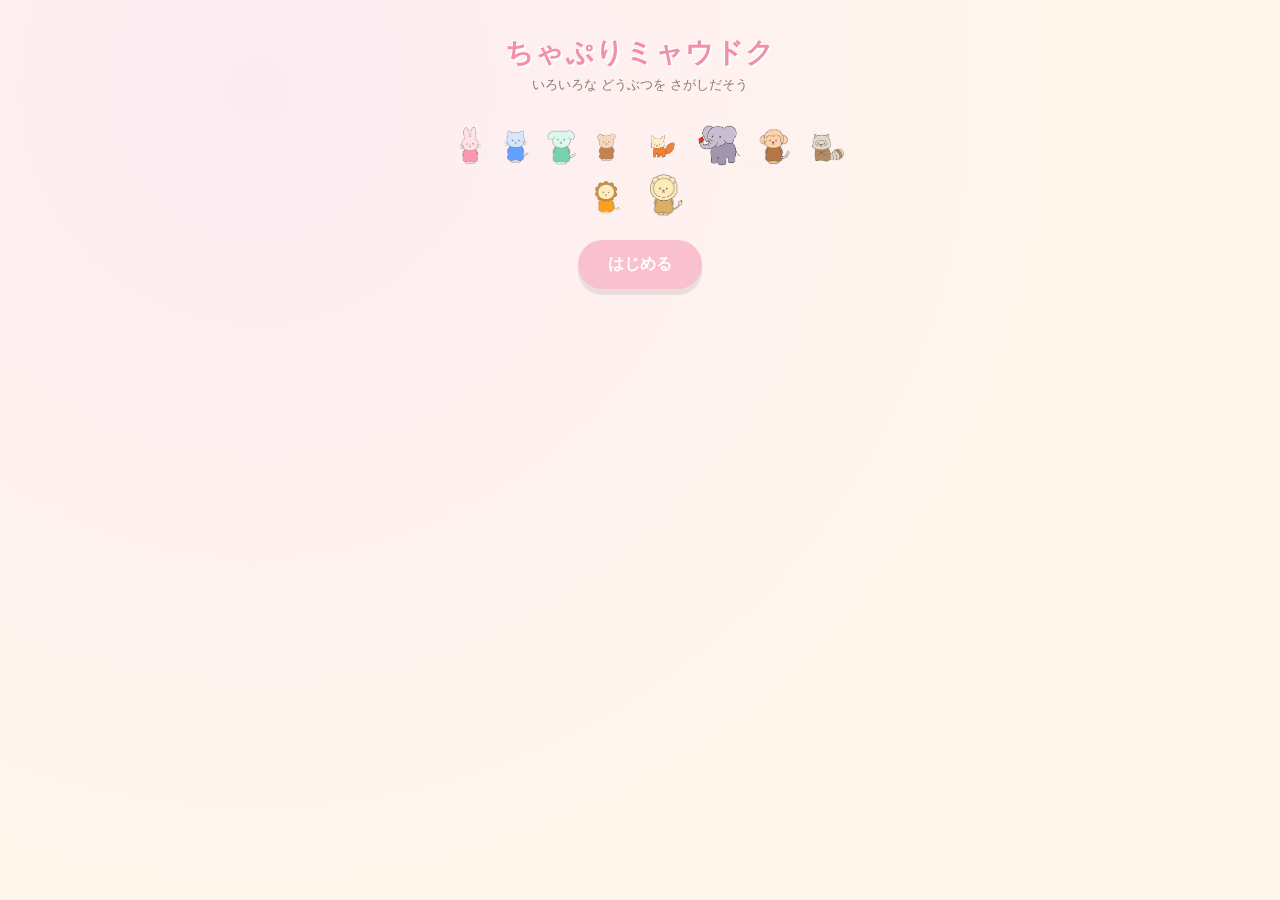
==== cmdoku/index.html @ e3582dec "add" ====
<!DOCTYPE html>
<html lang="ja">
<head>
<meta charset="UTF-8">
<meta name="viewport" content="width=device-width, initial-scale=1.0, maximum-scale=1.0, user-scalable=no">
<meta http-equiv="Content-Security-Policy" content="default-src 'none'; img-src 'self'; style-src 'self' 'unsafe-inline'; script-src 'self' 'unsafe-inline'; connect-src 'none'; object-src 'none'; base-uri 'none'; form-action 'none'; frame-src 'none'; media-src 'none'; worker-src 'none'; manifest-src 'none';">
<meta name="referrer" content="no-referrer">
<meta name="robots" content="noindex, nofollow">
<title>ちゃぷりミャウドク</title>
<style>
  :root{
    --pink:#F9C0D0; --pink-d:#F28FAA;
    --blue:#CFE3FB; --blue-d:#8FB8ED;
    --mint:#C9EEDD; --mint-d:#7FD3B0;
    --brown:#D9B98C; --brown-d:#B98F55;
    --orange:#F5B36B; --orange-d:#E8903B;
    --lavender:#CFC9E8; --lavender-d:#A79ED4;
    --skin:#F0C9A0; --skin-d:#D8A868;
    --tanuki:#C9A67E; --tanuki-d:#A87D53;
    --gold:#F2C14E; --gold-d:#DE9F1F;
    --cream:#F5E1B7; --cream-d:#E0BD7C;
    --bg1:#FFF6EC; --bg2:#FDEBF3;
    --ink:#5A4A42; --ink-soft:#8A776C;
    --panel:#FFFFFF;
    --shadow: 0 6px 0 rgba(0,0,0,0.08);
  }
  *{ box-sizing:border-box; -webkit-tap-highlight-color: transparent; }
  html,body{
    margin:0; padding:0; height:100%;
    font-family:-apple-system,BlinkMacSystemFont,"Hiragino Maru Gothic ProN","Yu Gothic","Helvetica Neue",sans-serif;
    color:var(--ink);
    background: radial-gradient(circle at 20% 10%, var(--bg2), var(--bg1) 60%);
    overscroll-behavior:none;
    user-select:none;
  }
  #app{ min-height:100%; display:flex; flex-direction:column; align-items:center; padding:16px; }
  .screen{ width:100%; max-width:520px; display:none; flex-direction:column; align-items:center; animation: fadeIn .35s ease; }
  .screen.active{ display:flex; }
  @keyframes fadeIn{ from{ opacity:0; transform:translateY(8px);} to{opacity:1; transform:translateY(0);} }

  h1.title{
    font-size:28px; margin:18px 0 4px; color:var(--pink-d);
    text-shadow: 2px 2px 0 #fff, -1px -1px 0 #fff;
    letter-spacing:1px;
  }
  .subtitle{ font-size:13px; color:var(--ink-soft); margin-bottom:18px; }

  .zoo-row{ display:flex; justify-content:center; flex-wrap:wrap; gap:6px; margin:10px 0 20px; max-width:420px; }
  .zoo-row img{ width:46px; height:46px; object-fit:contain; animation: bounce 1.6s infinite ease-in-out; }
  .zoo-row img:nth-child(2n){ animation-delay:.15s; }
  .zoo-row img:nth-child(3n){ animation-delay:.3s; }
  .zoo-row img:nth-child(5n){ animation-delay:.45s; }
  @keyframes bounce{ 0%,100%{ transform:translateY(0);} 50%{ transform:translateY(-10px);} }

  button{ font-family:inherit; cursor:pointer; border:none; }
  .btn{
    background:var(--pink); color:#fff; font-weight:700; font-size:16px;
    padding:14px 30px; border-radius:999px; box-shadow:var(--shadow);
    transition: transform .08s ease;
  }
  .btn:active{ transform:translateY(4px); box-shadow:0 2px 0 rgba(0,0,0,0.08); }
  .btn.secondary{ background:var(--blue); }
  .btn.small{ padding:8px 18px; font-size:13px; }
  .btn:disabled{ opacity:.4; }

  .stack{ position:relative; z-index:1; display:flex; flex-direction:column; gap:12px; align-items:center; width:100%; }

  /* ステージ選択 */
  .tabs{ display:flex; gap:8px; margin-bottom:16px; }
  .tab-btn{
    background:#fff; color:var(--ink-soft); padding:9px 16px; border-radius:999px;
    font-size:14px; font-weight:700; box-shadow:0 3px 0 rgba(0,0,0,.06);
  }
  .tab-btn.active{ background:var(--gold); color:#fff; }
  .stage-grid{
    display:grid; grid-template-columns:repeat(5,1fr); gap:10px; width:100%; max-width:420px;
  }
  .stage-cell{
    aspect-ratio:1; background:#fff; border-radius:16px; box-shadow:0 4px 0 rgba(0,0,0,.08);
    display:flex; flex-direction:column; align-items:center; justify-content:center; gap:2px;
    font-weight:800; font-size:18px; color:var(--ink);
  }
  .stage-cell .star{ font-size:12px; color:var(--gold-d); }
  .stage-cell.cleared{ background:linear-gradient(160deg,#FFF3D6,#FFE3B0); }
  .stage-preview{ display:flex; gap:2px; margin-top:2px; }
  .stage-preview img{ width:14px; height:14px; object-fit:contain; opacity:.85; }

  /* ゲーム画面 */
  .game-header{
    width:100%; max-width:480px; display:flex; align-items:center; justify-content:space-between;
    margin-bottom:10px; padding:0 4px;
  }
  .hearts{ font-size:20px; letter-spacing:2px; }
  .timer{ font-size:15px; font-weight:700; color:var(--ink-soft); background:#fff; padding:4px 12px; border-radius:999px; box-shadow:0 3px 0 rgba(0,0,0,.06); }
  .stage-label{ font-size:13px; font-weight:700; color:var(--ink-soft); }

  .board-wrap{
    width:100%; max-width:480px; aspect-ratio:1; background:#fff; border-radius:20px;
    box-shadow:0 8px 0 rgba(0,0,0,.08); padding:8px; margin-bottom:12px;
  }
  .board{
    width:100%; height:100%; display:grid; gap:2px; border-radius:12px; overflow:hidden;
    touch-action:none;
  }
  .cell{
    position:relative; display:flex; align-items:center; justify-content:center;
    overflow:hidden;
  }
  .cell::after{
    content:""; position:absolute; inset:0; border:1px solid rgba(255,255,255,.55); pointer-events:none;
  }
  .cell img.animal-icon{
    width:72%; height:72%; object-fit:contain; opacity:.28; transition:opacity .15s ease, transform .15s ease;
    pointer-events:none;
  }
  .cell.filled img.animal-icon{ opacity:1; transform:scale(1); animation: pop .28s ease; }
  @keyframes pop{ 0%{ transform:scale(.3); } 60%{ transform:scale(1.18);} 100%{ transform:scale(1);} }
  .cell .mark{
    position:absolute; font-size:1.4em; font-weight:900; color:rgba(90,74,66,.55); pointer-events:none;
  }
  .cell.mistake{ animation: shake .4s ease; }
  @keyframes shake{
    0%,100%{ transform:translateX(0);} 20%{transform:translateX(-6px);} 40%{transform:translateX(6px);}
    60%{transform:translateX(-4px);} 80%{transform:translateX(4px);}
  }
  .cell.mistake::before{ content:""; position:absolute; inset:0; background:rgba(230,80,80,.35); }
  .cell.hint-highlight{ box-shadow: inset 0 0 0 3px #fff, inset 0 0 0 6px var(--pink-d); animation: pulse 1s infinite; }
  @keyframes pulse{ 0%,100%{ filter:brightness(1);} 50%{ filter:brightness(1.15);} }

  .region-0{background:var(--pink);} .region-1{background:var(--blue);}
  .region-2{background:var(--mint);} .region-3{background:var(--brown);}
  .region-4{background:var(--orange);} .region-5{background:var(--lavender);}
  .region-6{background:var(--skin);} .region-7{background:var(--tanuki);}
  .region-8{background:var(--gold);} .region-9{background:var(--cream);}

  .controls{ display:flex; gap:8px; flex-wrap:wrap; justify-content:center; margin-bottom:10px; }
  .ctrl-btn{
    background:#fff; padding:10px 14px; border-radius:14px; font-size:13px; font-weight:700;
    box-shadow:0 3px 0 rgba(0,0,0,.07); color:var(--ink); display:flex; align-items:center; gap:5px;
  }
  .ctrl-btn:active{ transform:translateY(2px); box-shadow:none; }

  .hint-bubble{
    position:fixed; left:50%; bottom:18px; transform:translateX(-50%);
    background:var(--ink); color:#fff; padding:10px 18px; border-radius:14px; font-size:13px;
    max-width:88%; text-align:center; opacity:0; transition:opacity .25s ease; pointer-events:none; z-index:50;
  }
  .hint-bubble.show{ opacity:.94; }

  /* 失敗オーバーレイ */
  .overlay{
    position:fixed; inset:0; background:rgba(90,74,66,.45); display:none;
    align-items:center; justify-content:center; z-index:60;
  }
  .overlay.show{ display:flex; }
  .overlay-card{
    background:#fff; border-radius:22px; padding:28px 26px; text-align:center; max-width:320px;
    box-shadow:0 10px 0 rgba(0,0,0,.1);
  }
  .overlay-card h2{ margin:0 0 8px; color:var(--pink-d); }
  .overlay-card p{ margin:0 0 18px; font-size:14px; color:var(--ink-soft); }

  /* クリア画面 */
  .clear-burst{
    position:absolute; top:8px; left:50%; width:340px; height:340px; transform:translateX(-50%);
    background: conic-gradient(from 0deg,
      rgba(255,214,140,.55) 0deg, rgba(255,214,140,0) 18deg,
      rgba(255,180,210,.55) 40deg, rgba(255,180,210,0) 58deg,
      rgba(180,220,255,.5) 80deg, rgba(180,220,255,0) 98deg,
      rgba(255,214,140,.55) 120deg, rgba(255,214,140,0) 138deg,
      rgba(255,180,210,.5) 160deg, rgba(255,180,210,0) 178deg,
      rgba(180,220,255,.55) 200deg, rgba(180,220,255,0) 218deg,
      rgba(255,214,140,.5) 240deg, rgba(255,214,140,0) 258deg,
      rgba(255,180,210,.55) 280deg, rgba(255,180,210,0) 298deg,
      rgba(180,220,255,.5) 320deg, rgba(180,220,255,0) 338deg,
      rgba(255,214,140,.55) 360deg);
    border-radius:50%;
    animation: burstSpin 9s linear infinite;
    pointer-events:none; z-index:0;
  }
  @keyframes burstSpin{ from{ transform:translateX(-50%) rotate(0deg);} to{ transform:translateX(-50%) rotate(360deg);} }

  .confetti-layer{ position:fixed; inset:0; pointer-events:none; overflow:hidden; z-index:70; }
  .confetti-piece{
    position:absolute; top:-24px; border-radius:2px; opacity:0.95;
    animation-name: confettiFall; animation-timing-function: cubic-bezier(.35,0,.65,1); animation-fill-mode: forwards;
  }
  @keyframes confettiFall{
    0%{ transform:translateY(-24px) rotate(0deg); opacity:1; }
    85%{ opacity:1; }
    100%{ transform:translateY(112vh) rotate(640deg); opacity:0.85; }
  }

  #screen-clear{ position:relative; z-index:1; padding-top:6px; }
  .clear-animals{
    position:relative; z-index:1; display:flex; justify-content:center; flex-wrap:wrap; gap:8px;
    margin:14px 0 8px;
  }
  .clear-animals img{
    width:58px; height:58px; object-fit:contain;
    animation: clearPop .6s cubic-bezier(.34,1.56,.64,1) both, wiggle 1.4s ease-in-out .6s infinite;
    filter: drop-shadow(0 4px 6px rgba(0,0,0,.12));
  }
  @keyframes clearPop{
    0%{ transform:scale(0) rotate(-30deg); opacity:0; }
    60%{ transform:scale(1.25) rotate(8deg); opacity:1; }
    100%{ transform:scale(1) rotate(0deg); opacity:1; }
  }
  @keyframes wiggle{
    0%,100%{ transform:rotate(0deg) translateY(0); }
    25%{ transform:rotate(-6deg) translateY(-3px); }
    75%{ transform:rotate(6deg) translateY(-3px); }
  }
  .praise{
    position:relative; z-index:1;
    font-size:32px; font-weight:900; color:var(--pink-d); margin:8px 0 4px; text-align:center;
    text-shadow:3px 3px 0 #fff, -1px -1px 0 #fff;
    animation: praisePop .55s cubic-bezier(.34,1.56,.64,1) both;
  }
  @keyframes praisePop{
    0%{ transform:scale(.2) rotate(-10deg); opacity:0; }
    55%{ transform:scale(1.18) rotate(4deg); opacity:1; }
    80%{ transform:scale(.94) rotate(-2deg); }
    100%{ transform:scale(1) rotate(0deg); opacity:1; }
  }
  .clear-stats{
    position:relative; z-index:1; font-size:14px; color:var(--ink-soft); margin-bottom:18px;
    animation: fadeIn .5s ease .3s both;
  }
  .clear-sparkle{
    position:absolute; z-index:1; font-size:22px; pointer-events:none;
    animation: sparklePop 1.1s ease-out both;
  }
  @keyframes sparklePop{
    0%{ transform:scale(0) rotate(0deg); opacity:0; }
    40%{ transform:scale(1.3) rotate(20deg); opacity:1; }
    100%{ transform:scale(.8) rotate(40deg); opacity:0; }
  }
</style>
</head>
<body>
<div id="app">

  <!-- タイトル画面 -->
  <section id="screen-title" class="screen active">
    <h1 class="title">ちゃぷりミャウドク</h1>
    <div class="subtitle">いろいろな どうぶつを さがしだそう</div>
    <div class="zoo-row" id="titleZoo"></div>
    <div class="stack">
      <button class="btn" id="btnStart">はじめる</button>
      <button class="btn secondary" id="btnContinue" style="display:none;">つづきから</button>
    </div>
  </section>

  <!-- ステージ選択画面 -->
  <section id="screen-select" class="screen">
    <h1 class="title" style="font-size:22px;">ステージ せんたく</h1>
    <div class="tabs">
      <button class="tab-btn active" data-level="easy">かんたん</button>
      <button class="tab-btn" data-level="normal">ふつう</button>
      <button class="tab-btn" data-level="hard">むずかしい</button>
    </div>
    <div class="stage-grid" id="stageGrid"></div>
    <div style="height:16px;"></div>
    <button class="btn small secondary" id="btnBackToTitle">タイトルへ もどる</button>
  </section>

  <!-- ゲーム画面 -->
  <section id="screen-game" class="screen">
    <div class="game-header">
      <div class="stage-label" id="stageLabel">ステージ 1</div>
      <div class="hearts" id="heartsView">❤️❤️❤️</div>
      <div class="timer" id="timerView">00:00</div>
    </div>
    <div class="board-wrap">
      <div class="board" id="board"></div>
    </div>
    <div class="controls">
      <button class="ctrl-btn" id="btnUndo">↩ もどす</button>
      <button class="ctrl-btn" id="btnClearMarks">✖ ×を消す</button>
      <button class="ctrl-btn" id="btnHint">💡 ヒント</button>
      <button class="ctrl-btn" id="btnRestart">🔄 さいしょから</button>
    </div>
    <button class="btn small secondary" id="btnBackToSelect">ステージ選択へ</button>
  </section>

  <!-- クリア画面 -->
  <section id="screen-clear" class="screen">
    <div class="clear-burst"></div>
    <div class="clear-animals" id="clearZoo"></div>
    <div class="praise" id="praiseText">ちゃぷりすごい！</div>
    <div class="clear-stats" id="clearStats">タイム 00:00 ／ ミス 0かい</div>
    <div class="stack">
      <button class="btn" id="btnNextStage">つぎのステージへ</button>
      <button class="btn secondary" id="btnClearToSelect">ステージ選択へ</button>
    </div>
  </section>

</div>

<div class="hint-bubble" id="hintBubble"></div>
<div class="confetti-layer" id="confettiLayer"></div>

<div class="overlay" id="failOverlay">
  <div class="overlay-card">
    <h2>むむむ…</h2>
    <p>ハートがなくなっちゃった。<br>もういちど ちょうせんしてみよう！</p>
    <button class="btn" id="btnRetryFromFail">さいしょから やりなおす</button>
  </div>
</div>

<script src="stages.js"></script>
<script>
(function(){
  "use strict";

  var ANIMALS = ['usagi','neko','inu','kuma','kitsune','zou','saru','tanuki','lion','lioness'];
  var ANIMAL_SET = Object.create(null);
  ANIMALS.forEach(function(a){ ANIMAL_SET[a] = true; });
  // stages.js のデータが万一壊れていても、想定外の文字列から画像パスを組み立てないようにする防御的チェック
  function safeAnimalSrc(name){
    var safeName = (typeof name === 'string' && ANIMAL_SET[name]) ? name : 'usagi';
    return 'assets/' + safeName + '.png';
  }
  var ANIMAL_LABEL = {
    usagi:'うさぎ', neko:'ねこ', inu:'いぬ', kuma:'くま', kitsune:'きつね',
    zou:'ぞう', saru:'さる', tanuki:'たぬき', lion:'ライオン', lioness:'めすライオン'
  };
  var LEVEL_LABEL = { easy:'かんたん', normal:'ふつう', hard:'むずかしい' };
  var DOUBLE_TAP_MS = 280;
  var SAVE_KEY = 'chapuri_meowdoku_save_v1';

  var STAGES = (window.CHAPURI_MEOWDOKU_STAGES || []).map(function(s){
    // レギオンIDごとに動物名を引けるようにしておく
    return s;
  });

  /* ---------------- localStorage セーブ管理（安全性チェック付き） ---------------- */
  function defaultSave(){ return { clearedStageIds:[], bestTimes:{}, lastStageId:null }; }

  function loadSave(){
    try{
      var raw = window.localStorage.getItem(SAVE_KEY);
      if(!raw) return defaultSave();
      var data = JSON.parse(raw);
      if(!data || typeof data !== 'object') return defaultSave();
      var out = defaultSave();
      if(Array.isArray(data.clearedStageIds)){
        out.clearedStageIds = data.clearedStageIds.filter(function(v){ return typeof v === 'number' && isFinite(v); });
      }
      if(data.bestTimes && typeof data.bestTimes === 'object' && !Array.isArray(data.bestTimes)){
        Object.keys(data.bestTimes).forEach(function(k){
          var v = data.bestTimes[k];
          if(typeof v === 'number' && isFinite(v) && v >= 0){ out.bestTimes[k] = v; }
        });
      }
      if(typeof data.lastStageId === 'number' && isFinite(data.lastStageId)){
        out.lastStageId = data.lastStageId;
      }
      return out;
    }catch(e){
      return defaultSave();
    }
  }

  function writeSave(data){
    try{
      var safe = {
        clearedStageIds: Array.isArray(data.clearedStageIds) ? data.clearedStageIds.filter(function(v){return typeof v==='number';}) : [],
        bestTimes: {},
        lastStageId: (typeof data.lastStageId === 'number') ? data.lastStageId : null
      };
      if(data.bestTimes && typeof data.bestTimes === 'object'){
        Object.keys(data.bestTimes).forEach(function(k){
          var v = data.bestTimes[k];
          if(typeof v === 'number' && isFinite(v) && v>=0){ safe.bestTimes[k] = v; }
        });
      }
      window.localStorage.setItem(SAVE_KEY, JSON.stringify(safe));
    }catch(e){ /* 保存に失敗しても致命的ではないので握りつぶす */ }
  }

  var save = loadSave();

  /* ---------------- サウンド (Web Audio API) ---------------- */
  var audioCtx = null;
  function ensureAudio(){
    if(!audioCtx){
      try{ audioCtx = new (window.AudioContext || window.webkitAudioContext)(); }catch(e){ audioCtx = null; }
    }
    if(audioCtx && audioCtx.state === 'suspended'){ audioCtx.resume(); }
  }
  function beep(freq, dur, type, gainVal, delay){
    if(!audioCtx) return;
    var t0 = audioCtx.currentTime + (delay||0);
    var osc = audioCtx.createOscillator();
    var gain = audioCtx.createGain();
    osc.type = type || 'sine';
    osc.frequency.setValueAtTime(freq, t0);
    gain.gain.setValueAtTime(0, t0);
    gain.gain.linearRampToValueAtTime(gainVal||0.15, t0+0.01);
    gain.gain.exponentialRampToValueAtTime(0.001, t0+dur);
    osc.connect(gain); gain.connect(audioCtx.destination);
    osc.start(t0); osc.stop(t0+dur+0.02);
  }
  function sndTap(){ beep(520,0.06,'sine',0.08); }
  function sndMark(){ beep(380,0.07,'triangle',0.10); }
  function sndPlace(){ beep(660,0.09,'sine',0.14); beep(880,0.10,'sine',0.10,0.06); }
  function sndMistake(){ beep(180,0.22,'sawtooth',0.14); }
  function sndClear(){
    [523,659,784,1046].forEach(function(f,i){ beep(f,0.22,'sine',0.14, i*0.09); });
  }
  function sndFanfare(){
    // クリア画面が表示される瞬間に鳴らす、少し長めで豪華な祝福フレーズ
    var melody = [784,880,988,1175,1319];
    melody.forEach(function(f,i){ beep(f,0.26,'triangle',0.13, i*0.085); });
    [523,659,784].forEach(function(f){ beep(f,0.6,'sine',0.08,0.42); });
  }

  /* ---------------- 画面遷移 ---------------- */
  var screens = {
    title: document.getElementById('screen-title'),
    select: document.getElementById('screen-select'),
    game: document.getElementById('screen-game'),
    clear: document.getElementById('screen-clear')
  };
  function showScreen(name){
    Object.keys(screens).forEach(function(k){ screens[k].classList.toggle('active', k===name); });
    if(name !== 'game'){
      // ゲーム画面から離れるときは、保留中のタップ判定やドラッグ状態を破棄しておく
      // （放置すると、あとで別ステージに対して誤発火する原因になるため）
      cancelPendingTap();
      dragState = null;
      // 未クリアのままゲーム画面を離れた場合、タイマーのsetIntervalが動き続けてしまうため止める
      if(G && G.timerHandle){ clearInterval(G.timerHandle); G.timerHandle = null; }
      // クリア演出待ちの間に手動で移動した場合は、あとから勝手にクリア画面へ飛ばさないようにする
      if(G){ G.celebrationPending = false; }
    }
  }

  /* タイトル画面の動物たち */
  (function initTitleZoo(){
    var zoo = document.getElementById('titleZoo');
    ANIMALS.forEach(function(a){
      var img = document.createElement('img');
      img.src = safeAnimalSrc(a); img.alt = ANIMAL_LABEL[a];
      zoo.appendChild(img);
    });
  })();

  if(save.lastStageId !== null){
    document.getElementById('btnContinue').style.display = 'inline-block';
  }

  document.getElementById('btnStart').addEventListener('click', function(){
    ensureAudio();
    renderStageGrid('easy');
    showScreen('select');
  });
  document.getElementById('btnContinue').addEventListener('click', function(){
    ensureAudio();
    var stage = STAGES.find(function(s){ return s.id === save.lastStageId; });
    if(stage){ loadStage(stage); showScreen('game'); }
    else { renderStageGrid('easy'); showScreen('select'); }
  });
  document.getElementById('btnBackToTitle').addEventListener('click', function(){ showScreen('title'); });
  document.getElementById('btnBackToSelect').addEventListener('click', function(){
    renderStageGrid(currentTabLevel);
    showScreen('select');
  });
  document.getElementById('btnClearToSelect').addEventListener('click', function(){
    renderStageGrid(currentTabLevel);
    showScreen('select');
  });

  /* ---------------- ステージ選択 ---------------- */
  var currentTabLevel = 'easy';
  var tabButtons = document.querySelectorAll('.tab-btn');
  tabButtons.forEach(function(btn){
    btn.addEventListener('click', function(){
      tabButtons.forEach(function(b){ b.classList.remove('active'); });
      btn.classList.add('active');
      currentTabLevel = btn.getAttribute('data-level');
      renderStageGrid(currentTabLevel);
    });
  });

  function renderStageGrid(level){
    currentTabLevel = level;
    var grid = document.getElementById('stageGrid');
    grid.innerHTML = '';
    var list = STAGES.filter(function(s){ return s.level === level; });
    list.forEach(function(stage, idx){
      var cell = document.createElement('button');
      cell.className = 'stage-cell' + (save.clearedStageIds.indexOf(stage.id) >= 0 ? ' cleared' : '');
      var num = document.createElement('div');
      num.textContent = (idx+1);
      cell.appendChild(num);
      var star = document.createElement('div');
      star.className = 'star';
      star.textContent = save.clearedStageIds.indexOf(stage.id) >= 0 ? '★ クリア' : (stage.size+'x'+stage.size);
      cell.appendChild(star);
      var preview = document.createElement('div');
      preview.className = 'stage-preview';
      stage.regionAnimals.slice(0,5).forEach(function(a){
        var img = document.createElement('img');
        img.src = safeAnimalSrc(a); img.alt='';
        preview.appendChild(img);
      });
      cell.appendChild(preview);
      cell.addEventListener('click', function(){
        ensureAudio();
        loadStage(stage);
        showScreen('game');
      });
      grid.appendChild(cell);
    });
  }

  /* ---------------- ゲーム状態 ---------------- */
  var G = null; // 現在プレイ中のステージ状態

  function cloneCellState(cs){
    return cs.map(function(row){ return row.slice(); });
  }

  function loadStage(stage){
    cancelPendingTap();
    dragState = null;
    if(G && G.timerHandle){ clearInterval(G.timerHandle); G.timerHandle = null; } // 直前ステージのタイマーが残らないようにする
    G = {
      stage: stage,
      size: stage.size,
      regionMap: stage.regionMap,
      regionAnimals: stage.regionAnimals,
      cellState: Array.from({length:stage.size}, function(){ return new Array(stage.size).fill('empty'); }),
      hearts: 3,
      history: [],
      startTime: Date.now(),
      elapsedBeforePause: 0,
      timerHandle: null,
      finished: false,
      celebrationPending: false
    };
    save.lastStageId = stage.id;
    writeSave(save);

    document.getElementById('stageLabel').textContent =
      LEVEL_LABEL[stage.level] + ' ・ ステージ ' + (STAGES.filter(function(s){return s.level===stage.level;}).findIndex(function(s){return s.id===stage.id;})+1);
    renderHearts();
    renderBoard();
    startTimer();
    document.getElementById('failOverlay').classList.remove('show');
  }

  function renderHearts(){
    var full = '❤️'.repeat(Math.max(G.hearts,0));
    var empty = '🤍'.repeat(Math.max(3-G.hearts,0));
    document.getElementById('heartsView').textContent = full + empty;
  }

  function startTimer(){
    if(G.timerHandle) clearInterval(G.timerHandle);
    G.startTime = Date.now();
    updateTimerView();
    G.timerHandle = setInterval(updateTimerView, 500);
  }
  function stopTimer(){
    if(G.timerHandle){ clearInterval(G.timerHandle); G.timerHandle = null; }
  }
  function elapsedSeconds(){
    return Math.floor((Date.now() - G.startTime)/1000);
  }
  function formatTime(sec){
    var m = Math.floor(sec/60), s = sec%60;
    return (m<10?'0':'')+m+':'+(s<10?'0':'')+s;
  }
  function updateTimerView(){
    document.getElementById('timerView').textContent = formatTime(elapsedSeconds());
  }

  /* ---------------- 盤面描画 ---------------- */
  function renderBoard(){
    var board = document.getElementById('board');
    board.innerHTML = '';
    board.style.gridTemplateColumns = 'repeat('+G.size+', 1fr)';
    board.style.gridTemplateRows = 'repeat('+G.size+', 1fr)';

    for(var r=0; r<G.size; r++){
      for(var c=0; c<G.size; c++){
        var region = G.regionMap[r][c];
        var animal = G.regionAnimals[region];
        var cell = document.createElement('div');
        cell.className = 'cell region-'+region;
        cell.dataset.row = r; cell.dataset.col = c;

        var img = document.createElement('img');
        img.className = 'animal-icon';
        img.src = safeAnimalSrc(animal);
        img.alt = ANIMAL_LABEL[animal];
        img.draggable = false;
        cell.appendChild(img);

        var mark = document.createElement('div');
        mark.className = 'mark';
        mark.textContent = '';
        cell.appendChild(mark);

        board.appendChild(cell);
      }
    }
    refreshCellVisuals();
  }

  function getCellEl(r,c){
    return document.querySelector('.cell[data-row="'+r+'"][data-col="'+c+'"]');
  }

  function refreshCellVisuals(){
    for(var r=0; r<G.size; r++){
      for(var c=0; c<G.size; c++){
        var el = getCellEl(r,c);
        if(!el) continue;
        var state = G.cellState[r][c];
        el.classList.toggle('filled', state === 'filled');
        var markEl = el.querySelector('.mark');
        markEl.textContent = (state === 'marked') ? '×' : '';
      }
    }
  }

  /* ---------------- 履歴（元に戻す） ---------------- */
  function pushHistory(){
    G.history.push({ cellState: cloneCellState(G.cellState), hearts: G.hearts });
    if(G.history.length > 200) G.history.shift();
  }
  function undo(){
    if(G.history.length === 0) return;
    var prev = G.history.pop();
    G.cellState = prev.cellState;
    G.hearts = prev.hearts;
    renderHearts();
    refreshCellVisuals();
  }

  /* ---------------- ルール判定 ---------------- */
  function isValidPlacement(r,c){
    var region = G.regionMap[r][c];
    for(var i=0;i<G.size;i++){
      for(var j=0;j<G.size;j++){
        if(i===r && j===c) continue;
        if(G.cellState[i][j] !== 'filled') continue;
        if(i===r) return false;
        if(j===c) return false;
        if(G.regionMap[i][j] === region) return false;
        if(Math.abs(i-r)<=1 && Math.abs(j-c)<=1) return false;
      }
    }
    return true;
  }

  function countFilled(){
    var n=0;
    for(var r=0;r<G.size;r++) for(var c=0;c<G.size;c++) if(G.cellState[r][c]==='filled') n++;
    return n;
  }

  /* ---------------- 操作ハンドラ ---------------- */
  function handleSingleTap(r,c){
    var state = G.cellState[r][c];
    if(state === 'filled') return; // 確定マスはシングルタップ無反応
    pushHistory();
    G.cellState[r][c] = (state === 'marked') ? 'empty' : 'marked';
    sndMark();
    refreshCellVisuals();
  }

  function handleDoubleTap(r,c){
    var state = G.cellState[r][c];
    if(state === 'filled'){
      pushHistory();
      G.cellState[r][c] = 'empty';
      sndTap();
      refreshCellVisuals();
      return;
    }
    if(isValidPlacement(r,c)){
      pushHistory();
      G.cellState[r][c] = 'filled';
      sndPlace();
      refreshCellVisuals();
      checkClear();
    } else {
      // ミス
      pushHistory();
      G.hearts = Math.max(0, G.hearts-1);
      renderHearts();
      sndMistake();
      var el = getCellEl(r,c);
      el.classList.add('mistake');
      setTimeout(function(){ el.classList.remove('mistake'); }, 420);
      if(G.hearts <= 0){
        G.finished = true;
        stopTimer();
        setTimeout(function(){ document.getElementById('failOverlay').classList.add('show'); }, 420);
      }
    }
  }

  function checkClear(){
    if(countFilled() === G.size){
      G.finished = true;
      stopTimer();
      var elapsed = elapsedSeconds();
      var mistakesMade = (3 - G.hearts);
      if(save.clearedStageIds.indexOf(G.stage.id) < 0){ save.clearedStageIds.push(G.stage.id); }
      var prevBest = save.bestTimes[G.stage.id];
      if(typeof prevBest !== 'number' || elapsed < prevBest){ save.bestTimes[G.stage.id] = elapsed; }
      writeSave(save);
      sndClear();
      // 完成した盤面をひと呼吸見せてから、お祝い画面へ切り替える
      var finishedStageRef = G;
      finishedStageRef.celebrationPending = true;
      setTimeout(function(){
        // その間にリスタート／別ステージへ移動、または手動でステージ選択等へ戻っていたら何もしない
        if(G !== finishedStageRef || !finishedStageRef.celebrationPending) return;
        showClearScreen(elapsed, mistakesMade);
      }, 1100);
    }
  }

  /* ---------------- ボードのタッチ/マウス処理 ---------------- */
  var pendingTap = null;   // {r,c,time,timer}
  var dragState = null;    // {active, pointerId, startX, startY, touched, historyPushed, _downCell}

  function cancelPendingTap(){
    if(pendingTap){ clearTimeout(pendingTap.timer); pendingTap = null; }
  }

  function attachBoardEvents(){
    var board = document.getElementById('board');
    board.addEventListener('pointerdown', onPointerDown);
    board.addEventListener('pointermove', onPointerMove);
    window.addEventListener('pointerup', onPointerUp);
    window.addEventListener('pointercancel', onPointerCancel);
  }
  attachBoardEvents(); // 盤面要素自体はステージ切替時も再利用されるため、登録は一度だけ行う

  function cellFromEvent(ev){
    var el = document.elementFromPoint(ev.clientX, ev.clientY);
    if(!el) return null;
    var cellEl = el.closest('.cell');
    if(!cellEl) return null;
    return { r: parseInt(cellEl.dataset.row,10), c: parseInt(cellEl.dataset.col,10) };
  }

  function onPointerDown(ev){
    if(!G || G.finished) return;
    if(dragState) return; // 既に別の指(ポインタ)で操作中は無視する（マルチタッチ対策）
    if(ev.button !== undefined && ev.button > 0) return; // 右クリック等は無視
    var cell = cellFromEvent(ev);
    if(!cell) return;
    dragState = { pointerId: ev.pointerId, startX: ev.clientX, startY: ev.clientY, active:false, touched:{}, historyPushed:false };
    dragState._downCell = cell;
  }

  function onPointerMove(ev){
    if(!dragState || !G || G.finished) return;
    if(ev.pointerId !== dragState.pointerId) return; // 別の指の動きは無視
    var dx = ev.clientX - dragState.startX;
    var dy = ev.clientY - dragState.startY;
    if(!dragState.active && Math.sqrt(dx*dx+dy*dy) > 8){
      dragState.active = true;
    }
    if(dragState.active){
      var cell = cellFromEvent(ev);
      if(!cell) return;
      var key = cell.r+'_'+cell.c;
      if(dragState.touched[key]) return;
      dragState.touched[key] = true;
      if(G.cellState[cell.r][cell.c] === 'empty'){
        if(!dragState.historyPushed){ pushHistory(); dragState.historyPushed = true; }
        G.cellState[cell.r][cell.c] = 'marked';
        refreshCellVisuals();
        sndMark();
      }
    }
  }

  function onPointerCancel(ev){
    if(dragState && ev.pointerId === dragState.pointerId){ dragState = null; }
  }

  function onPointerUp(ev){
    if(!dragState || ev.pointerId !== dragState.pointerId){ return; }
    var wasDrag = dragState.active;
    var downCell = dragState._downCell;
    dragState = null;
    if(!G || G.finished) return;
    if(wasDrag) return; // スワイプ操作は既に反映済み

    var cell = downCell;
    if(!cell) return;
    var now = Date.now();
    if(pendingTap && pendingTap.r === cell.r && pendingTap.c === cell.c && (now - pendingTap.time) < DOUBLE_TAP_MS){
      // 同じマスへの2回目のタップ = ダブルタップ確定
      clearTimeout(pendingTap.timer);
      pendingTap = null;
      handleDoubleTap(cell.r, cell.c);
    } else {
      // 別マスへのタップ、またはタイムアウト後のタップ。
      // 前回分の判定待ちが残っていた場合は、消してしまわずにシングルタップとして確定させる
      // （これをしないと、素早く別マスを連続タップした際に最初のタップの×印操作が消えてしまう）
      if(pendingTap){
        clearTimeout(pendingTap.timer);
        var flushed = pendingTap;
        pendingTap = null;
        handleSingleTap(flushed.r, flushed.c);
      }
      var r = cell.r, c = cell.c;
      pendingTap = {
        r:r, c:c, time: now,
        timer: setTimeout(function(){
          handleSingleTap(r,c);
          pendingTap = null;
        }, DOUBLE_TAP_MS)
      };
    }
  }

  /* ---------------- ボタン操作 ---------------- */
  document.getElementById('btnUndo').addEventListener('click', function(){ if(G && !G.finished) undo(); });
  document.getElementById('btnClearMarks').addEventListener('click', function(){
    if(!G || G.finished) return;
    pushHistory();
    for(var r=0;r<G.size;r++) for(var c=0;c<G.size;c++) if(G.cellState[r][c]==='marked') G.cellState[r][c]='empty';
    refreshCellVisuals();
  });
  document.getElementById('btnRestart').addEventListener('click', function(){
    if(!G) return;
    loadStage(G.stage);
  });
  document.getElementById('btnRetryFromFail').addEventListener('click', function(){
    document.getElementById('failOverlay').classList.remove('show');
    loadStage(G.stage);
  });

  /* ---------------- ヒント機能 ---------------- */
  document.getElementById('btnHint').addEventListener('click', function(){
    if(!G || G.finished) return;
    var hint = computeHint();
    if(!hint) return;
    var el = getCellEl(hint.r, hint.c);
    el.classList.add('hint-highlight');
    setTimeout(function(){ el.classList.remove('hint-highlight'); }, 2200);
    showHintBubble(hint.reason);
  });

  function showHintBubble(text){
    var bubble = document.getElementById('hintBubble');
    bubble.textContent = text;
    bubble.classList.add('show');
    clearTimeout(showHintBubble._t);
    showHintBubble._t = setTimeout(function(){ bubble.classList.remove('show'); }, 2400);
  }

  function computeCandidates(){
    var size = G.size;
    var candidate = Array.from({length:size}, function(){ return new Array(size).fill(true); });
    for(var r=0;r<size;r++){
      for(var c=0;c<size;c++){
        if(G.cellState[r][c] !== 'empty'){ candidate[r][c] = false; continue; }
        if(!isValidPlacement(r,c)) candidate[r][c] = false;
      }
    }
    return candidate;
  }

  function computeHint(){
    var size = G.size;
    var candidate = computeCandidates();

    // 行チェック：まだ確定していない行で、候補が1マスしかない
    for(var r=0;r<size;r++){
      var rowHasFilled = G.cellState[r].indexOf('filled') >= 0;
      if(rowHasFilled) continue;
      var cands = [];
      for(var c=0;c<size;c++) if(candidate[r][c]) cands.push(c);
      if(cands.length === 1){
        return { r:r, c:cands[0], reason: (r+1)+'行目は、この場所にしか置けません！' };
      }
    }
    // 列チェック
    for(var c=0;c<size;c++){
      var colHasFilled = false;
      for(var r2=0;r2<size;r2++) if(G.cellState[r2][c]==='filled') colHasFilled = true;
      if(colHasFilled) continue;
      var candsC = [];
      for(var r3=0;r3<size;r3++) if(candidate[r3][c]) candsC.push(r3);
      if(candsC.length === 1){
        return { r:candsC[0], c:c, reason: (c+1)+'列目は、この場所にしか置けません！' };
      }
    }
    // エリアチェック
    for(var region=0; region<size; region++){
      var animalName = ANIMAL_LABEL[G.regionAnimals[region]];
      var regionHasFilled = false;
      var candsR = [];
      for(var r4=0;r4<size;r4++){
        for(var c4=0;c4<size;c4++){
          if(G.regionMap[r4][c4] !== region) continue;
          if(G.cellState[r4][c4] === 'filled') regionHasFilled = true;
          if(candidate[r4][c4]) candsR.push([r4,c4]);
        }
      }
      if(regionHasFilled) continue;
      if(candsR.length === 1){
        return { r:candsR[0][0], c:candsR[0][1], reason: animalName+'のエリアは、この場所にしか置けません！' };
      }
    }
    // 論理的に確定できるマスがなければ、正解のマスをそのまま1つ教える
    for(var i=0;i<G.stage.solution.length;i++){
      var sr = G.stage.solution[i][0], sc = G.stage.solution[i][1];
      if(G.cellState[sr][sc] !== 'filled'){
        return { r:sr, c:sc, reason: 'ここに置いてみよう！' };
      }
    }
    return null;
  }

  /* ---------------- クリア画面演出 ---------------- */
  var CONFETTI_COLORS = ['#F28FAA','#8FB8ED','#7FD3B0','#E8903B','#F2C14E','#A79ED4','#F0C9A0'];

  function spawnConfetti(){
    var layer = document.getElementById('confettiLayer');
    layer.innerHTML = '';
    var count = 46;
    for(var i=0; i<count; i++){
      var piece = document.createElement('div');
      piece.className = 'confetti-piece';
      var size = 6 + Math.random()*7;
      var isCircle = Math.random() < 0.35;
      piece.style.width = size + 'px';
      piece.style.height = (isCircle ? size : size*1.6) + 'px';
      piece.style.borderRadius = isCircle ? '50%' : '2px';
      piece.style.left = (Math.random()*100) + 'vw';
      piece.style.background = CONFETTI_COLORS[Math.floor(Math.random()*CONFETTI_COLORS.length)];
      piece.style.animationDuration = (2.2 + Math.random()*1.4) + 's';
      piece.style.animationDelay = (Math.random()*0.5) + 's';
      layer.appendChild(piece);
    }
    // 一定時間後にDOMから片付ける（次のクリア時にspawnConfettiがまた作り直す）
    clearTimeout(spawnConfetti._cleanupTimer);
    spawnConfetti._cleanupTimer = setTimeout(function(){ layer.innerHTML = ''; }, 4200);
  }

  function spawnSparkles(container){
    var old = container.querySelectorAll('.clear-sparkle');
    old.forEach(function(el){ el.remove(); });
    var marks = ['✨','⭐','🎉'];
    for(var i=0; i<7; i++){
      var s = document.createElement('div');
      s.className = 'clear-sparkle';
      s.textContent = marks[Math.floor(Math.random()*marks.length)];
      s.style.left = (10 + Math.random()*80) + '%';
      s.style.top = (Math.random()*60) + '%';
      s.style.animationDelay = (Math.random()*0.5) + 's';
      container.appendChild(s);
    }
  }

  /* ---------------- クリア画面 ---------------- */
  var PRAISE_NORMAL = [
    'ちゃぷりすごい！', 'ちゃぷりさいこう！', 'ちゃぷり天才！',
    'さすがちゃぷり！', 'ちゃぷりナイス推理！', 'ちゃぷりかっこいい！', 'やったね、ちゃぷり！'
  ];
  var PRAISE_PERFECT = [
    'ちゃぷり完璧！', 'ノーミスすごい、ちゃぷり！', 'かんぺきクリア、ちゃぷり！'
  ];

  function showClearScreen(elapsed, mistakesMade){
    var zoo = document.getElementById('clearZoo');
    zoo.innerHTML = '';
    G.regionAnimals.forEach(function(a, idx){
      var img = document.createElement('img');
      img.src = safeAnimalSrc(a); img.alt = ANIMAL_LABEL[a];
      img.style.animationDelay = (idx*0.06)+'s, ' + (0.6+idx*0.06) + 's';
      zoo.appendChild(img);
    });
    var praiseList = (mistakesMade === 0) ? PRAISE_PERFECT : PRAISE_NORMAL;
    var praise = praiseList[Math.floor(Math.random()*praiseList.length)];
    var praiseEl = document.getElementById('praiseText');
    praiseEl.textContent = praise;
    document.getElementById('clearStats').textContent =
      'タイム ' + formatTime(elapsed) + ' ／ ミス ' + mistakesMade + 'かい';
    showScreen('clear');
    spawnConfetti();
    spawnSparkles(document.getElementById('screen-clear'));
    sndFanfare();
  }

  document.getElementById('btnNextStage').addEventListener('click', function(){
    var idx = STAGES.findIndex(function(s){ return s.id === G.stage.id; });
    var next = STAGES[idx+1];
    if(next){
      loadStage(next);
      showScreen('game');
    } else {
      renderStageGrid(currentTabLevel);
      showScreen('select');
    }
  });

})();
</script>
</body>
</html>
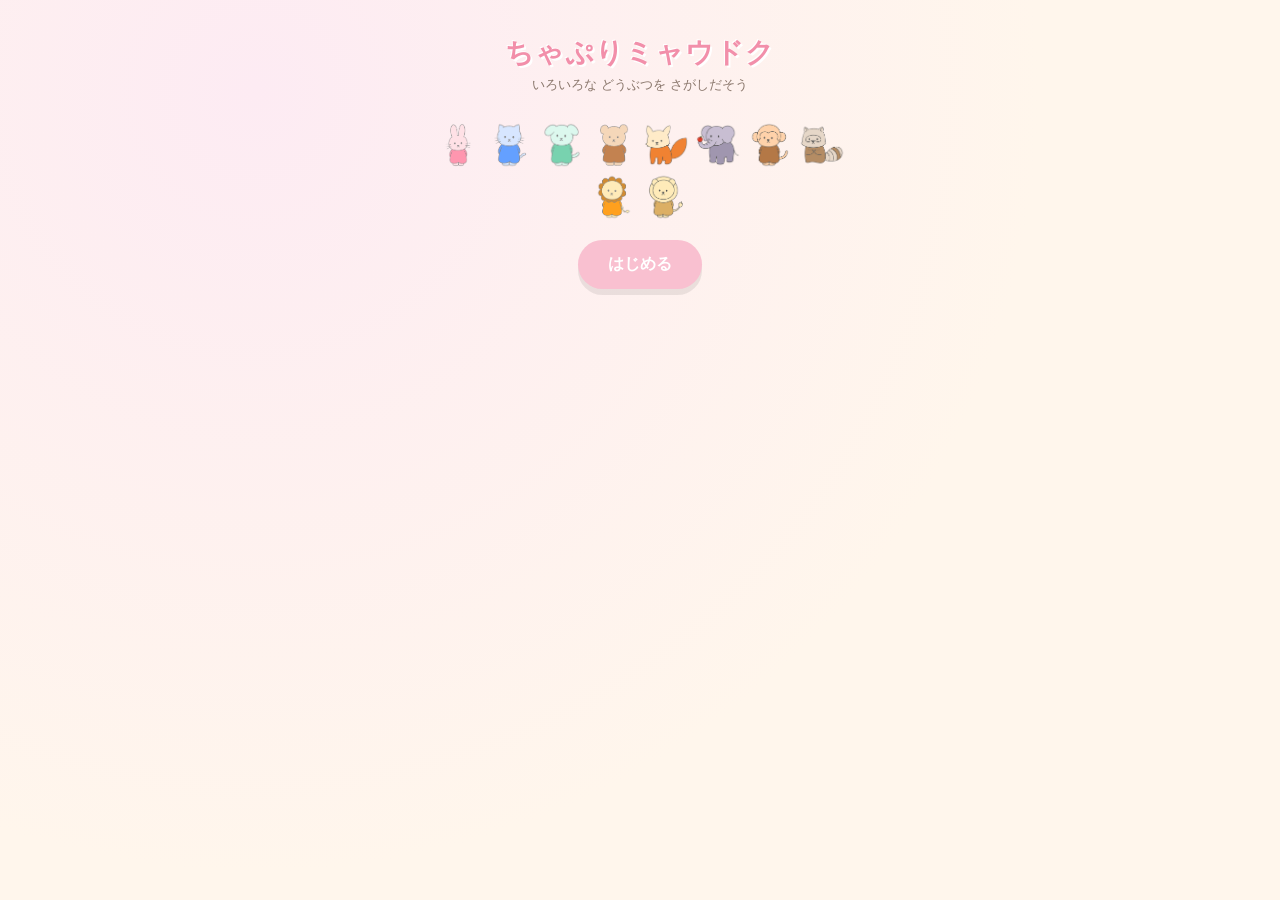
==== commit be5db8a5: "add" ====
--- a/cmdoku/index.html
+++ b/cmdoku/index.html
@@ -23,6 +23,9 @@
     --ink:#5A4A42; --ink-soft:#8A776C;
     --panel:#FFFFFF;
     --shadow: 0 6px 0 rgba(0,0,0,0.08);
+    /* マス目用: 色相をはっきり分けた見分けやすい配色 */
+    --r0:#FF6FA5; --r1:#3D7DF0; --r2:#8FCB2E; --r3:#A97BF0; --r4:#FF9F40;
+    --r5:#FFD83D; --r6:#F2645C; --r7:#1FB8CF; --r8:#B9814C; --r9:#98A2B3;
   }
   *{ box-sizing:border-box; -webkit-tap-highlight-color: transparent; }
   html,body{
@@ -66,24 +69,20 @@
   .stack{ position:relative; z-index:1; display:flex; flex-direction:column; gap:12px; align-items:center; width:100%; }
 
   /* ステージ選択 */
-  .tabs{ display:flex; gap:8px; margin-bottom:16px; }
-  .tab-btn{
-    background:#fff; color:var(--ink-soft); padding:9px 16px; border-radius:999px;
-    font-size:14px; font-weight:700; box-shadow:0 3px 0 rgba(0,0,0,.06);
-  }
-  .tab-btn.active{ background:var(--gold); color:#fff; }
   .stage-grid{
-    display:grid; grid-template-columns:repeat(5,1fr); gap:10px; width:100%; max-width:420px;
+    display:grid; grid-template-columns:repeat(4,1fr); gap:10px; width:100%; max-width:460px;
+    max-height:58vh; overflow-y:auto; padding:4px 4px 10px; -webkit-overflow-scrolling:touch;
   }
   .stage-cell{
     aspect-ratio:1; background:#fff; border-radius:16px; box-shadow:0 4px 0 rgba(0,0,0,.08);
-    display:flex; flex-direction:column; align-items:center; justify-content:center; gap:2px;
-    font-weight:800; font-size:18px; color:var(--ink);
-  }
-  .stage-cell .star{ font-size:12px; color:var(--gold-d); }
+    display:flex; flex-direction:column; align-items:center; justify-content:center; gap:3px;
+    font-weight:800; font-size:13px; color:var(--ink);
+  }
+  .stage-cell .level-name{ font-size:13px; }
+  .stage-cell .star{ font-size:10px; color:var(--gold-d); }
   .stage-cell.cleared{ background:linear-gradient(160deg,#FFF3D6,#FFE3B0); }
-  .stage-preview{ display:flex; gap:2px; margin-top:2px; }
-  .stage-preview img{ width:14px; height:14px; object-fit:contain; opacity:.85; }
+  .stage-preview{ display:flex; gap:2px; margin-top:2px; flex-wrap:wrap; justify-content:center; }
+  .stage-preview img{ width:12px; height:12px; object-fit:contain; opacity:.85; }
 
   /* ゲーム画面 */
   .game-header{
@@ -110,14 +109,37 @@
     content:""; position:absolute; inset:0; border:1px solid rgba(255,255,255,.55); pointer-events:none;
   }
   .cell img.animal-icon{
-    width:72%; height:72%; object-fit:contain; opacity:.28; transition:opacity .15s ease, transform .15s ease;
+    width:90%; height:90%; object-fit:contain; opacity:0; transition:opacity .15s ease;
     pointer-events:none;
   }
-  .cell.filled img.animal-icon{ opacity:1; transform:scale(1); animation: pop .28s ease; }
-  @keyframes pop{ 0%{ transform:scale(.3); } 60%{ transform:scale(1.18);} 100%{ transform:scale(1);} }
+  .icon-pop{ position:absolute; inset:0; display:flex; align-items:center; justify-content:center; }
+  .cell.filled .icon-pop{ animation: pop .32s cubic-bezier(.34,1.56,.64,1) both; }
+  .cell.filled img.animal-icon{
+    opacity:1;
+    animation: idleBob 2.6s ease-in-out .32s infinite;
+  }
+  @keyframes pop{ 0%{ transform:scale(.3); } 60%{ transform:scale(1.2);} 100%{ transform:scale(1);} }
+  @keyframes idleBob{
+    0%,100%{ transform:translateY(0) rotate(0deg); }
+    50%{ transform:translateY(-6%) rotate(-3deg); }
+  }
+  .cell.just-found::before{
+    content:""; position:absolute; inset:0; border-radius:4px; z-index:2;
+    background:radial-gradient(circle, rgba(255,255,255,.9) 0%, rgba(255,255,255,0) 70%);
+    animation: foundGlow .55s ease-out;
+    pointer-events:none;
+  }
+  @keyframes foundGlow{
+    0%{ opacity:0; transform:scale(.4); }
+    40%{ opacity:1; transform:scale(1.15); }
+    100%{ opacity:0; transform:scale(1.4); }
+  }
   .cell .mark{
-    position:absolute; font-size:1.4em; font-weight:900; color:rgba(90,74,66,.55); pointer-events:none;
-  }
+    position:absolute; inset:0; display:flex; align-items:center; justify-content:center;
+    opacity:0; transition:opacity .1s ease; pointer-events:none;
+  }
+  .cell .mark.show{ opacity:1; }
+  .cell .mark svg{ width:56%; height:56%; overflow:visible; }
   .cell.mistake{ animation: shake .4s ease; }
   @keyframes shake{
     0%,100%{ transform:translateX(0);} 20%{transform:translateX(-6px);} 40%{transform:translateX(6px);}
@@ -127,11 +149,11 @@
   .cell.hint-highlight{ box-shadow: inset 0 0 0 3px #fff, inset 0 0 0 6px var(--pink-d); animation: pulse 1s infinite; }
   @keyframes pulse{ 0%,100%{ filter:brightness(1);} 50%{ filter:brightness(1.15);} }
 
-  .region-0{background:var(--pink);} .region-1{background:var(--blue);}
-  .region-2{background:var(--mint);} .region-3{background:var(--brown);}
-  .region-4{background:var(--orange);} .region-5{background:var(--lavender);}
-  .region-6{background:var(--skin);} .region-7{background:var(--tanuki);}
-  .region-8{background:var(--gold);} .region-9{background:var(--cream);}
+  .region-0{background:var(--r0);} .region-1{background:var(--r1);}
+  .region-2{background:var(--r2);} .region-3{background:var(--r3);}
+  .region-4{background:var(--r4);} .region-5{background:var(--r5);}
+  .region-6{background:var(--r6);} .region-7{background:var(--r7);}
+  .region-8{background:var(--r8);} .region-9{background:var(--r9);}
 
   .controls{ display:flex; gap:8px; flex-wrap:wrap; justify-content:center; margin-bottom:10px; }
   .ctrl-btn{
@@ -255,11 +277,6 @@
   <!-- ステージ選択画面 -->
   <section id="screen-select" class="screen">
     <h1 class="title" style="font-size:22px;">ステージ せんたく</h1>
-    <div class="tabs">
-      <button class="tab-btn active" data-level="easy">かんたん</button>
-      <button class="tab-btn" data-level="normal">ふつう</button>
-      <button class="tab-btn" data-level="hard">むずかしい</button>
-    </div>
     <div class="stage-grid" id="stageGrid"></div>
     <div style="height:16px;"></div>
     <button class="btn small secondary" id="btnBackToTitle">タイトルへ もどる</button>
@@ -326,7 +343,16 @@
     usagi:'うさぎ', neko:'ねこ', inu:'いぬ', kuma:'くま', kitsune:'きつね',
     zou:'ぞう', saru:'さる', tanuki:'たぬき', lion:'ライオン', lioness:'めすライオン'
   };
-  var LEVEL_LABEL = { easy:'かんたん', normal:'ふつう', hard:'むずかしい' };
+  var LEVEL_LABEL = { easy:'レベル1', normal:'レベル2', hard:'レベル3' };
+
+  // 同じレベル内に複数ステージがある場合は「レベル3-12」のように連番を付けて区別する
+  function stageDisplayLabel(stage){
+    var base = LEVEL_LABEL[stage.level] || 'ステージ';
+    var sameLevel = STAGES.filter(function(s){ return s.level === stage.level; });
+    if(sameLevel.length <= 1) return base;
+    var idx = sameLevel.findIndex(function(s){ return s.id === stage.id; });
+    return base + '-' + (idx+1);
+  }
   var DOUBLE_TAP_MS = 280;
   var SAVE_KEY = 'chapuri_meowdoku_save_v1';
 
@@ -405,8 +431,15 @@
   }
   function sndTap(){ beep(520,0.06,'sine',0.08); }
   function sndMark(){ beep(380,0.07,'triangle',0.10); }
-  function sndPlace(){ beep(660,0.09,'sine',0.14); beep(880,0.10,'sine',0.10,0.06); }
-  function sndMistake(){ beep(180,0.22,'sawtooth',0.14); }
+  function sndFound(){
+    // 動物を見つけた瞬間の「やったね」感のあるキラキラした上昇フレーズ
+    [880,1108,1318,1568].forEach(function(f,i){ beep(f,0.16,'triangle',0.15, i*0.055); });
+  }
+  function sndMistake(){
+    // まちがえたと分かりやすい、2回続けての低いブザー音
+    beep(220,0.14,'square',0.16,0);
+    beep(165,0.20,'square',0.16,0.13);
+  }
   function sndClear(){
     [523,659,784,1046].forEach(function(f,i){ beep(f,0.22,'sine',0.14, i*0.09); });
   }
@@ -454,47 +487,35 @@
 
   document.getElementById('btnStart').addEventListener('click', function(){
     ensureAudio();
-    renderStageGrid('easy');
+    renderStageGrid();
     showScreen('select');
   });
   document.getElementById('btnContinue').addEventListener('click', function(){
     ensureAudio();
     var stage = STAGES.find(function(s){ return s.id === save.lastStageId; });
     if(stage){ loadStage(stage); showScreen('game'); }
-    else { renderStageGrid('easy'); showScreen('select'); }
+    else { renderStageGrid(); showScreen('select'); }
   });
   document.getElementById('btnBackToTitle').addEventListener('click', function(){ showScreen('title'); });
   document.getElementById('btnBackToSelect').addEventListener('click', function(){
-    renderStageGrid(currentTabLevel);
+    renderStageGrid();
     showScreen('select');
   });
   document.getElementById('btnClearToSelect').addEventListener('click', function(){
-    renderStageGrid(currentTabLevel);
+    renderStageGrid();
     showScreen('select');
   });
 
-  /* ---------------- ステージ選択 ---------------- */
-  var currentTabLevel = 'easy';
-  var tabButtons = document.querySelectorAll('.tab-btn');
-  tabButtons.forEach(function(btn){
-    btn.addEventListener('click', function(){
-      tabButtons.forEach(function(b){ b.classList.remove('active'); });
-      btn.classList.add('active');
-      currentTabLevel = btn.getAttribute('data-level');
-      renderStageGrid(currentTabLevel);
-    });
-  });
-
-  function renderStageGrid(level){
-    currentTabLevel = level;
+  /* ---------------- ステージ選択（レベル1〜3を1画面で表示） ---------------- */
+  function renderStageGrid(){
     var grid = document.getElementById('stageGrid');
     grid.innerHTML = '';
-    var list = STAGES.filter(function(s){ return s.level === level; });
-    list.forEach(function(stage, idx){
+    STAGES.forEach(function(stage, idx){
       var cell = document.createElement('button');
       cell.className = 'stage-cell' + (save.clearedStageIds.indexOf(stage.id) >= 0 ? ' cleared' : '');
       var num = document.createElement('div');
-      num.textContent = (idx+1);
+      num.className = 'level-name';
+      num.textContent = stageDisplayLabel(stage);
       cell.appendChild(num);
       var star = document.createElement('div');
       star.className = 'star';
@@ -502,7 +523,7 @@
       cell.appendChild(star);
       var preview = document.createElement('div');
       preview.className = 'stage-preview';
-      stage.regionAnimals.slice(0,5).forEach(function(a){
+      stage.regionAnimals.slice(0,4).forEach(function(a){
         var img = document.createElement('img');
         img.src = safeAnimalSrc(a); img.alt='';
         preview.appendChild(img);
@@ -545,8 +566,7 @@
     save.lastStageId = stage.id;
     writeSave(save);
 
-    document.getElementById('stageLabel').textContent =
-      LEVEL_LABEL[stage.level] + ' ・ ステージ ' + (STAGES.filter(function(s){return s.level===stage.level;}).findIndex(function(s){return s.id===stage.id;})+1);
+    document.getElementById('stageLabel').textContent = stageDisplayLabel(stage);
     renderHearts();
     renderBoard();
     startTimer();
@@ -594,16 +614,23 @@
         cell.className = 'cell region-'+region;
         cell.dataset.row = r; cell.dataset.col = c;
 
+        var iconPop = document.createElement('div');
+        iconPop.className = 'icon-pop';
+
         var img = document.createElement('img');
         img.className = 'animal-icon';
         img.src = safeAnimalSrc(animal);
         img.alt = ANIMAL_LABEL[animal];
         img.draggable = false;
-        cell.appendChild(img);
+        iconPop.appendChild(img);
+        cell.appendChild(iconPop);
 
         var mark = document.createElement('div');
         mark.className = 'mark';
-        mark.textContent = '';
+        mark.innerHTML = '<svg viewBox="0 0 100 100">'
+          + '<path d="M22,22 L78,78 M78,22 L22,78" stroke="#ffffff" stroke-width="26" stroke-linecap="round"/>'
+          + '<path d="M22,22 L78,78 M78,22 L22,78" stroke="#5A4A42" stroke-width="15" stroke-linecap="round"/>'
+          + '</svg>';
         cell.appendChild(mark);
 
         board.appendChild(cell);
@@ -623,8 +650,9 @@
         if(!el) continue;
         var state = G.cellState[r][c];
         el.classList.toggle('filled', state === 'filled');
+        if(state !== 'filled'){ el.classList.remove('just-found'); }
         var markEl = el.querySelector('.mark');
-        markEl.textContent = (state === 'marked') ? '×' : '';
+        markEl.classList.toggle('show', state === 'marked');
       }
     }
   }
@@ -687,8 +715,13 @@
     if(isValidPlacement(r,c)){
       pushHistory();
       G.cellState[r][c] = 'filled';
-      sndPlace();
+      sndFound();
       refreshCellVisuals();
+      var foundEl = getCellEl(r,c);
+      if(foundEl){
+        foundEl.classList.add('just-found');
+        setTimeout(function(){ foundEl.classList.remove('just-found'); }, 600);
+      }
       checkClear();
     } else {
       // ミス
@@ -1006,7 +1039,7 @@
       loadStage(next);
       showScreen('game');
     } else {
-      renderStageGrid(currentTabLevel);
+      renderStageGrid();
       showScreen('select');
     }
   });
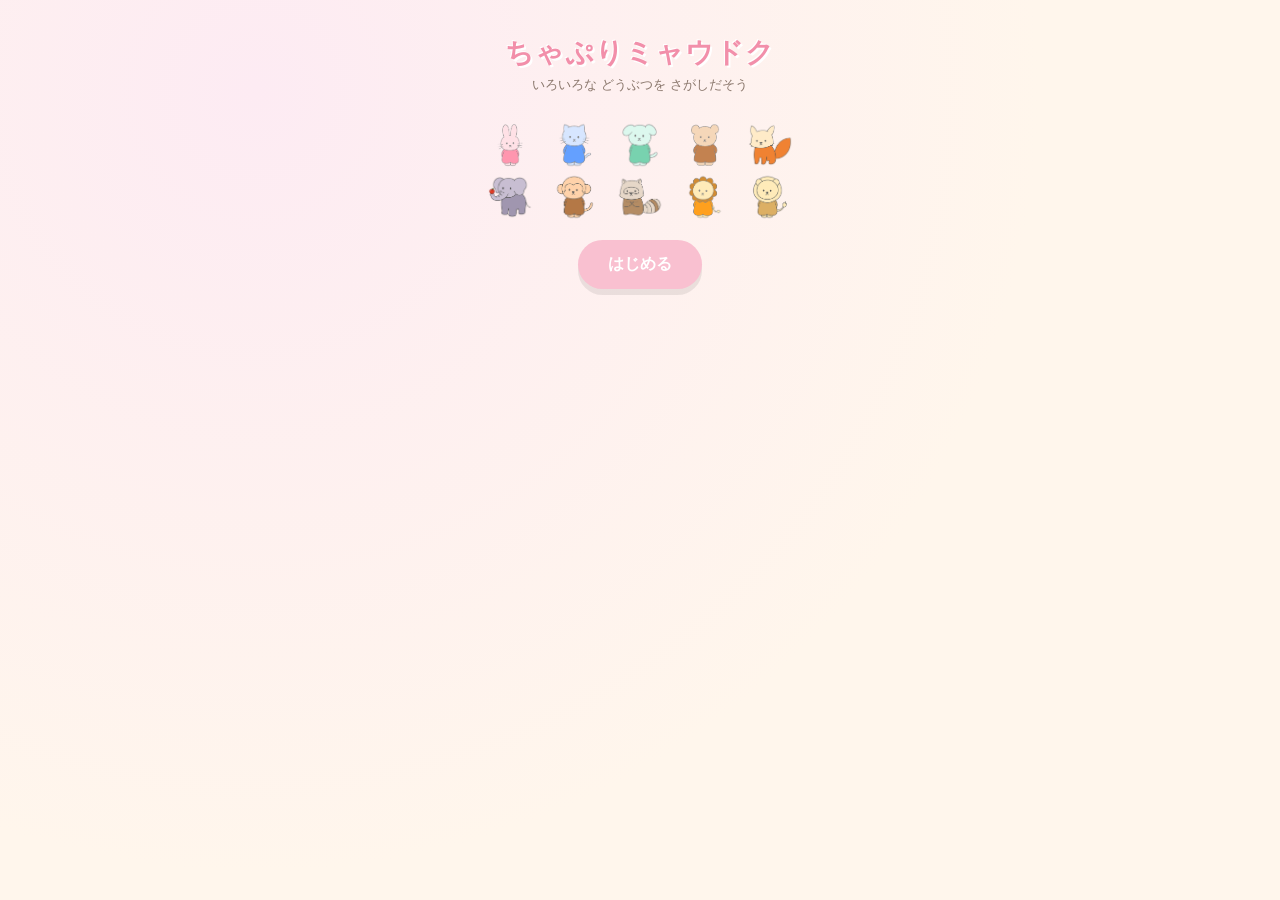
==== commit 6fcd0e07: "add" ====
--- a/cmdoku/index.html
+++ b/cmdoku/index.html
@@ -27,7 +27,7 @@
     --r0:#FF6FA5; --r1:#3D7DF0; --r2:#8FCB2E; --r3:#A97BF0; --r4:#FF9F40;
     --r5:#FFD83D; --r6:#F2645C; --r7:#1FB8CF; --r8:#B9814C; --r9:#98A2B3;
   }
-  *{ box-sizing:border-box; -webkit-tap-highlight-color: transparent; }
+  *{ box-sizing:border-box; -webkit-tap-highlight-color: transparent; -webkit-touch-callout: none; }
   html,body{
     margin:0; padding:0; height:100%;
     font-family:-apple-system,BlinkMacSystemFont,"Hiragino Maru Gothic ProN","Yu Gothic","Helvetica Neue",sans-serif;
@@ -48,8 +48,8 @@
   }
   .subtitle{ font-size:13px; color:var(--ink-soft); margin-bottom:18px; }
 
-  .zoo-row{ display:flex; justify-content:center; flex-wrap:wrap; gap:6px; margin:10px 0 20px; max-width:420px; }
-  .zoo-row img{ width:46px; height:46px; object-fit:contain; animation: bounce 1.6s infinite ease-in-out; }
+  .zoo-row{ display:grid; grid-template-columns:repeat(5, 1fr); justify-items:center; gap:6px; margin:10px 0 20px; width:100%; max-width:320px; }
+  .zoo-row img{ width:100%; max-width:46px; height:46px; object-fit:contain; animation: bounce 1.6s infinite ease-in-out; }
   .zoo-row img:nth-child(2n){ animation-delay:.15s; }
   .zoo-row img:nth-child(3n){ animation-delay:.3s; }
   .zoo-row img:nth-child(5n){ animation-delay:.45s; }
@@ -776,8 +776,21 @@
     board.addEventListener('pointermove', onPointerMove);
     window.addEventListener('pointerup', onPointerUp);
     window.addEventListener('pointercancel', onPointerCancel);
+    // iPhoneでは、コントロールセンターのスワイプや通知バナー、アプリ切り替えなどで
+    // タッチの途中にpointerup/pointercancelが届かないことがある。
+    // そのまま放置すると「操作中」の状態が残り続け、以後ずっとタップに反応しなくなってしまうため、
+    // ページが非表示・非アクティブになったタイミングで強制的に状態をリセットする。
+    window.addEventListener('blur', resetTouchState);
+    document.addEventListener('visibilitychange', function(){
+      if(document.hidden) resetTouchState();
+    });
   }
   attachBoardEvents(); // 盤面要素自体はステージ切替時も再利用されるため、登録は一度だけ行う
+
+  function resetTouchState(){
+    dragState = null;
+    cancelPendingTap();
+  }
 
   function cellFromEvent(ev){
     var el = document.elementFromPoint(ev.clientX, ev.clientY);
@@ -789,11 +802,19 @@
 
   function onPointerDown(ev){
     if(!G || G.finished) return;
-    if(dragState) return; // 既に別の指(ポインタ)で操作中は無視する（マルチタッチ対策）
+    if(dragState){
+      // 前回の操作が0.8秒以上前から残っている場合、pointerup/cancelを取りこぼした
+      // 「操作中のまま固まった」状態とみなして自動的に復旧する
+      if(Date.now() - dragState.createdAt > 800){
+        dragState = null;
+      } else {
+        return; // 別の指(ポインタ)で操作中は無視する（マルチタッチ対策）
+      }
+    }
     if(ev.button !== undefined && ev.button > 0) return; // 右クリック等は無視
     var cell = cellFromEvent(ev);
     if(!cell) return;
-    dragState = { pointerId: ev.pointerId, startX: ev.clientX, startY: ev.clientY, active:false, touched:{}, historyPushed:false };
+    dragState = { pointerId: ev.pointerId, startX: ev.clientX, startY: ev.clientY, active:false, touched:{}, historyPushed:false, createdAt: Date.now() };
     dragState._downCell = cell;
   }
 
